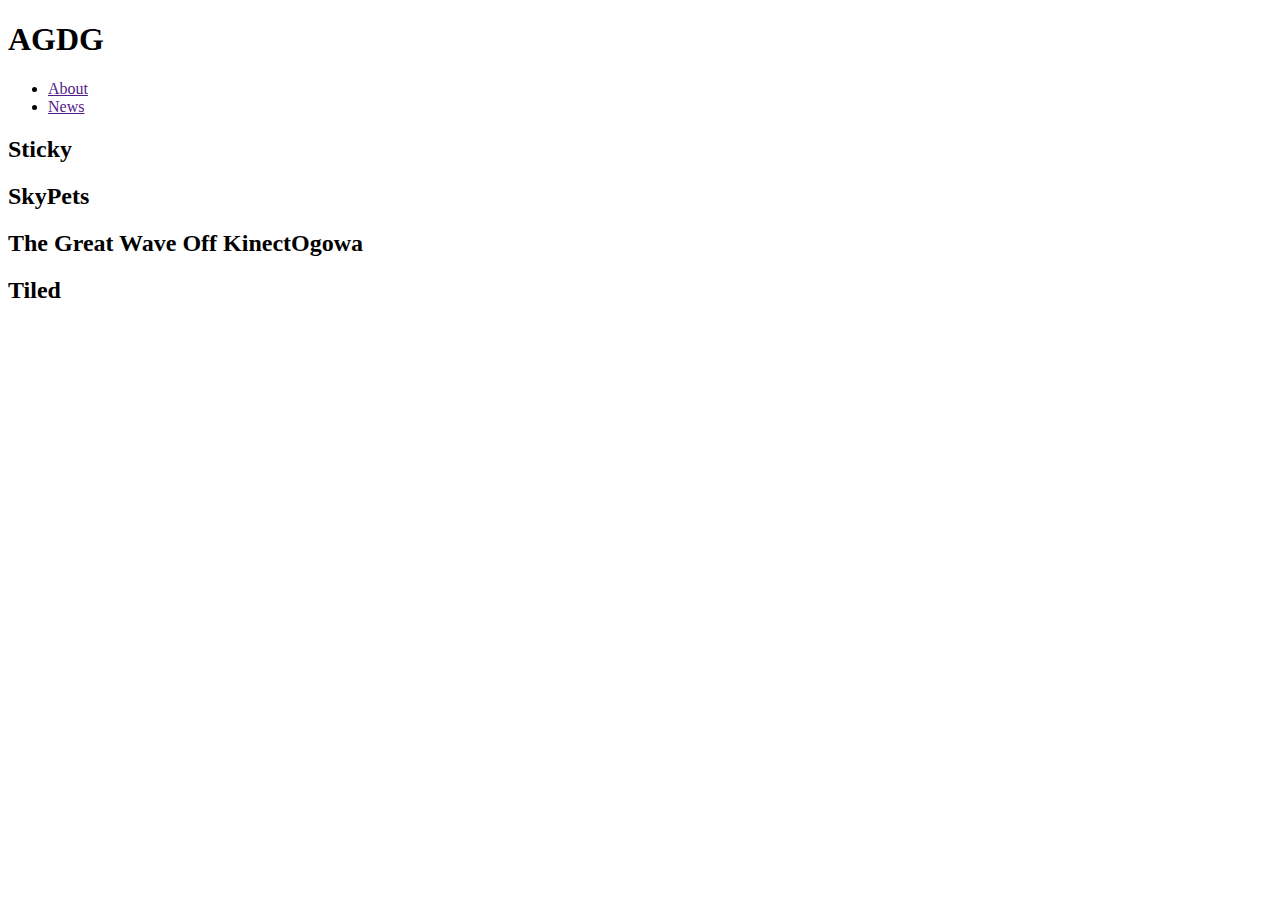
==== prototype/index.html @ 421bbc3a "prototype homepage" ====
<!DOCTYPE html>
<html>
<head>
	<meta charset="utf-8">
	<meta http-equiv="X-UA-Compatible" content="IE=edge">
	<title>AGDG</title>
	<link rel="stylesheet" href="">
</head>
<body>

<header id="header" class="">
	<h1>AGDG</h1>
	<nav>
	<ul>
		<li><a href="" title="">About</a></li>
		<li><a href="" title="">News</a></li>
	</ul>
</nav>
</header><!-- /header -->

<section>
	<article>
		<h2>Sticky</h2>
		<span class="recentlyfinished"></span>	
	</article>

	<article>
		<h2>SkyPets</h2>
		<span class="progress" data-percent="85"></span>	
	</article>

	<article>
		<h2>The Great Wave Off KinectOgowa</h2>
		<span class="progress"></span>	
	</article>

	<article>
		<h2>Tiled</h2>
		<span class="progress"></span>	
	</article>
</section>

</body>
</html>
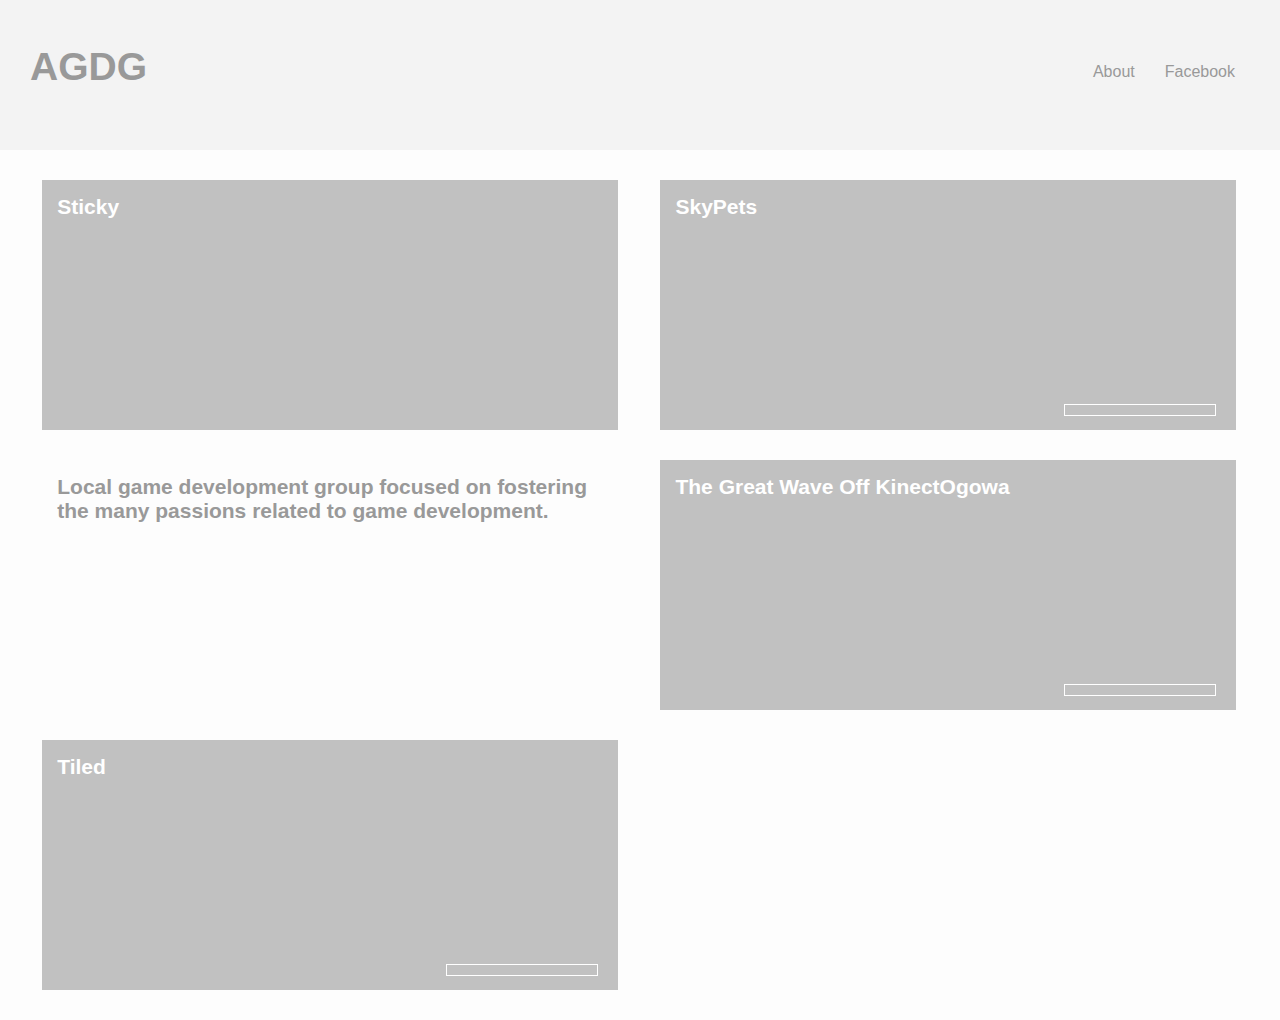
==== commit 8e774c0d: "added facebook link and space for info on homepage" ====
--- a/prototype/index.html
+++ b/prototype/index.html
@@ -4,39 +4,53 @@
 	<meta charset="utf-8">
 	<meta http-equiv="X-UA-Compatible" content="IE=edge">
 	<title>AGDG</title>
-	<link rel="stylesheet" href="">
+	<link rel="stylesheet" href="agdg.css">
 </head>
 <body>
 
 <header id="header" class="">
-	<h1>AGDG</h1>
+	<a href="index.html" title=""><h1>AGDG</h1></a>
 	<nav>
 	<ul>
-		<li><a href="" title="">About</a></li>
-		<li><a href="" title="">News</a></li>
+		<li><a href="about.html" title="">About</a></li>
+		<li><a href="https://www.facebook.com/groups/abqguild/" title="">Facebook</a></li>
 	</ul>
 </nav>
 </header><!-- /header -->
 
 <section>
 	<article>
-		<h2>Sticky</h2>
-		<span class="recentlyfinished"></span>	
+		<a href="sticky.html" title="">
+			<h2>Sticky</h2>
+			<span class="recentlyfinished"></span>
+		</a>
 	</article>
 
 	<article>
-		<h2>SkyPets</h2>
-		<span class="progress" data-percent="85"></span>	
+		<a href="skypets.html" title="">
+			<h2>SkyPets</h2>
+			<span class="progress" data-percent="90"></span>
+		</a>
+	</article>
+
+	<article class="aboutspace">
+		<a href="" title="">
+			<h2>Local game development group focused on fostering the many passions related to game development.</h2>
+		</a>
 	</article>
 
 	<article>
-		<h2>The Great Wave Off KinectOgowa</h2>
-		<span class="progress"></span>	
+		<a href="greatwaveoffkinectogowa.html" title="">
+			<h2>The Great Wave Off KinectOgowa</h2>
+			<span class="progress"></span>
+		</a>
 	</article>
 
 	<article>
-		<h2>Tiled</h2>
-		<span class="progress"></span>	
+		<a href="tiled.html" title="">
+			<h2>Tiled</h2>
+			<span class="progress"></span>
+		</a>
 	</article>
 </section>
 
--- a/prototype/agdg.css
+++ b/prototype/agdg.css
@@ -0,0 +1,140 @@
+body {
+
+	margin: 0;
+	padding: 0;
+	background: #fdfdfd;
+	font-family: sans-serif;
+
+}
+
+header {
+
+	background: #f3f3f3;
+	height: 150px;
+	margin-bottom: 30px;
+}
+
+nav {
+
+	margin: 33px 0 0;
+	padding: 30px;
+	float: right;
+
+}
+
+nav ul {
+
+	list-style-type: none;
+	margin: 0;
+	padding: 0;
+
+}
+
+nav ul li {
+
+	float: left;
+
+}
+
+article	{
+
+	margin: 0 0 30px 3.3%;
+	float: left;
+	background: url(http://placekitten.com/900/480) #c1c1c1;
+	width: 45%;
+	height: 250px;
+}
+
+.aboutspace {
+
+	background: none;
+
+}
+
+.aboutspace h2 {
+
+	color: #999;
+
+}
+
+h1 {
+
+	font-size: 39px;
+	margin: 0;
+	padding: 45px 30px 0;
+	color: #999;
+	float: left;
+
+}
+
+h2 {
+
+	font-size: 21px;
+	margin: 0;
+	padding: 15px;
+	color: white;
+
+}
+
+nav ul li a {
+
+	color: #999;
+	text-decoration: none;
+	margin: 0;
+	padding: 15px;
+
+}
+
+article a {
+
+	display: block;
+	height: 250px;
+	text-decoration: none;
+
+}
+
+article span.progress {
+
+	width: 150px;
+	height: 10px;
+	border: 1px solid #fff;
+	float: right;
+	margin: 170px 20px 0 0;
+
+}
+
+.detailedgame { width: 75%; margin: 0 10%; background: #f1f1f1; padding: 20px; height: auto; }
+.detailedgame h2 { margin: 0; padding: 0; color:  #565656; font-size: 48px; }
+
+.detailedgame .images { float: right;  }
+.detailedgame .images img { margin-left: 20px; }
+
+.detailedgame p { font-size: 21px; }
+
+.detailedgame .avatar { border: 4px solid black; background-color: #888; display: inline-block; width: 64px; height: 64px; }
+
+.detailedgame a { height: auto; display: inline; }
+
+
+.about article {
+
+	background: none;
+
+}
+
+.about h2 {
+
+	color: #999;
+}
+
+.about article a {
+	height: auto;
+	display: inline;
+}
+
+.about img {
+
+	width: 64px;
+	height: 64px;
+
+}
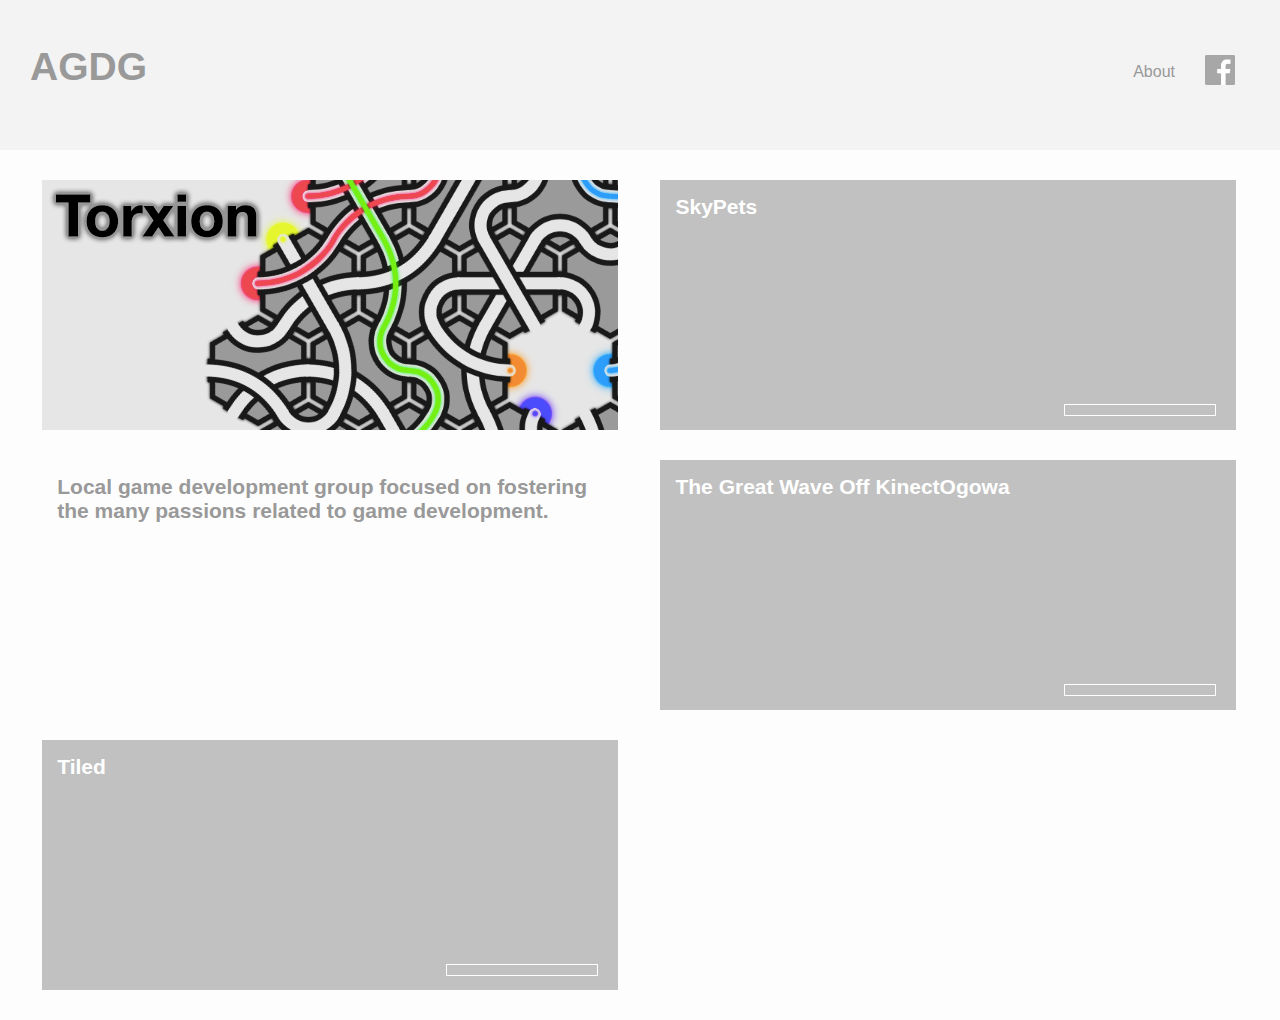
==== commit 177af69e: "added torsion, some avatars" ====
--- a/prototype/index.html
+++ b/prototype/index.html
@@ -13,15 +13,14 @@
 	<nav>
 	<ul>
 		<li><a href="about.html" title="">About</a></li>
-		<li><a href="https://www.facebook.com/groups/abqguild/" title="">Facebook</a></li>
+		<li style="margin-top:-8px"><a  href="https://www.facebook.com/groups/abqguild/" title=""><img src="fb-gray.png" width="30" height="30" /></a></li>
 	</ul>
 </nav>
 </header><!-- /header -->
 
 <section>
-	<article>
-		<a href="sticky.html" title="">
-			<h2>Sticky</h2>
+	<article style="background: url(torxion.png)">
+		<a href="torxion.html" title="">
 			<span class="recentlyfinished"></span>
 		</a>
 	</article>
--- a/prototype/agdg.css
+++ b/prototype/agdg.css
@@ -105,13 +105,15 @@
 
 .detailedgame { width: 75%; margin: 0 10%; background: #f1f1f1; padding: 20px; height: auto; }
 .detailedgame h2 { margin: 0; padding: 0; color:  #565656; font-size: 48px; }
+.detailedgame h3 { margin: 40px 0 5px; padding: 0;}
 
 .detailedgame .images { float: right;  }
 .detailedgame .images img { margin-left: 20px; }
 
 .detailedgame p { font-size: 21px; }
 
-.detailedgame .avatar { border: 4px solid black; background-color: #888; display: inline-block; width: 64px; height: 64px; }
+.detailedgame .avatar { border: 1px solid #ababab; background-color: #dedede; display: inline-block; width: 64px; height: 64px; }
+.detailedgame .avatar img { margin: 0; padding: 0; display: inline }
 
 .detailedgame a { height: auto; display: inline; }
 
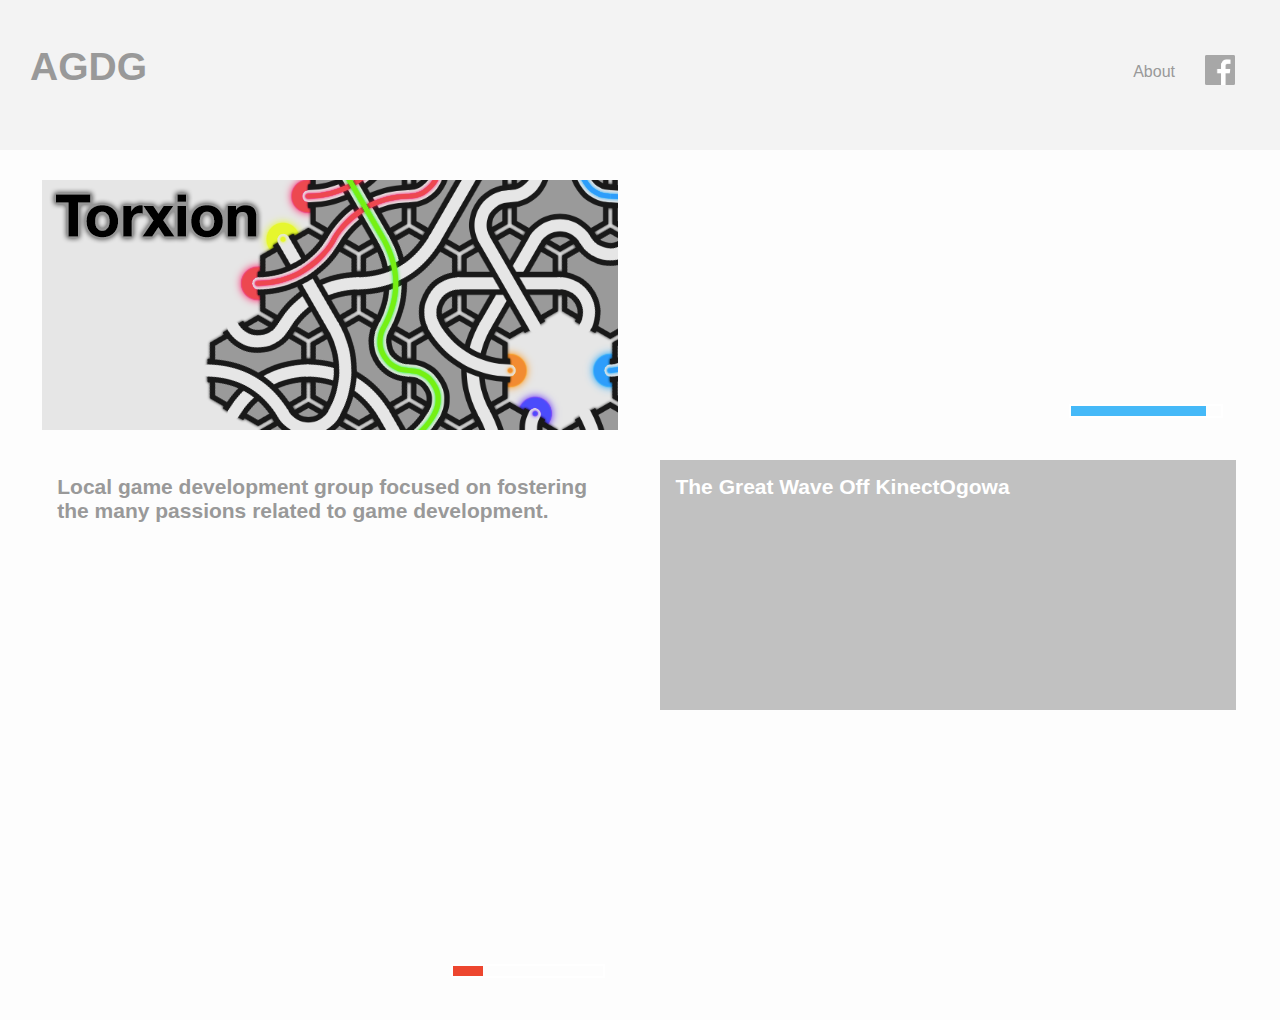
==== commit 91e72876: "bad implementation of process bars" ====
--- a/prototype/index.html
+++ b/prototype/index.html
@@ -25,10 +25,10 @@
 		</a>
 	</article>
 
-	<article>
+	<article style="background: url(skypets.png)">
 		<a href="skypets.html" title="">
-			<h2>SkyPets</h2>
-			<span class="progress" data-percent="90"></span>
+			<h2>&nbsp;</h2>
+			<span class="progress w90" id="skypetscolor"><bar /></span>
 		</a>
 	</article>
 
@@ -41,14 +41,21 @@
 	<article>
 		<a href="greatwaveoffkinectogowa.html" title="">
 			<h2>The Great Wave Off KinectOgowa</h2>
-			<span class="progress"></span>
+			<span class="recentlyfinished"></span>
 		</a>
 	</article>
 
-	<article>
-		<a href="tiled.html" title="">
-			<h2>Tiled</h2>
-			<span class="progress"></span>
+	<article style="background: url(stellar.png)">
+		<a href="stellar.html" title="">
+			<h2>&nbsp;</h2>
+			<span class="progress w20" id="stellarcolor"><bar /></span>
+		</a>
+	</article>
+
+	<article style="background: url(omfg.png) 50% 50%">
+		<a href="omfg.html" title="">
+			<h2>&nbsp;</h2>
+			<span class="recentlyfinished"></span>
 		</a>
 	</article>
 </section>
--- a/prototype/agdg.css
+++ b/prototype/agdg.css
@@ -97,11 +97,20 @@
 
 	width: 150px;
 	height: 10px;
-	border: 1px solid #fff;
+	border: 2px solid #fff;
 	float: right;
-	margin: 170px 20px 0 0;
+	margin: 170px 13px 0 0;
 
 }
+
+bar { display: block; height: 10px; float:left; }
+
+.w20 bar { width: 30px;  }
+.w90 bar { width: 135px; }
+
+#stellarcolor bar { background-color: #ed462F; }
+#skypetscolor bar { background-color: #45b9f8; }
+
 
 .detailedgame { width: 75%; margin: 0 10%; background: #f1f1f1; padding: 20px; height: auto; }
 .detailedgame h2 { margin: 0; padding: 0; color:  #565656; font-size: 48px; }
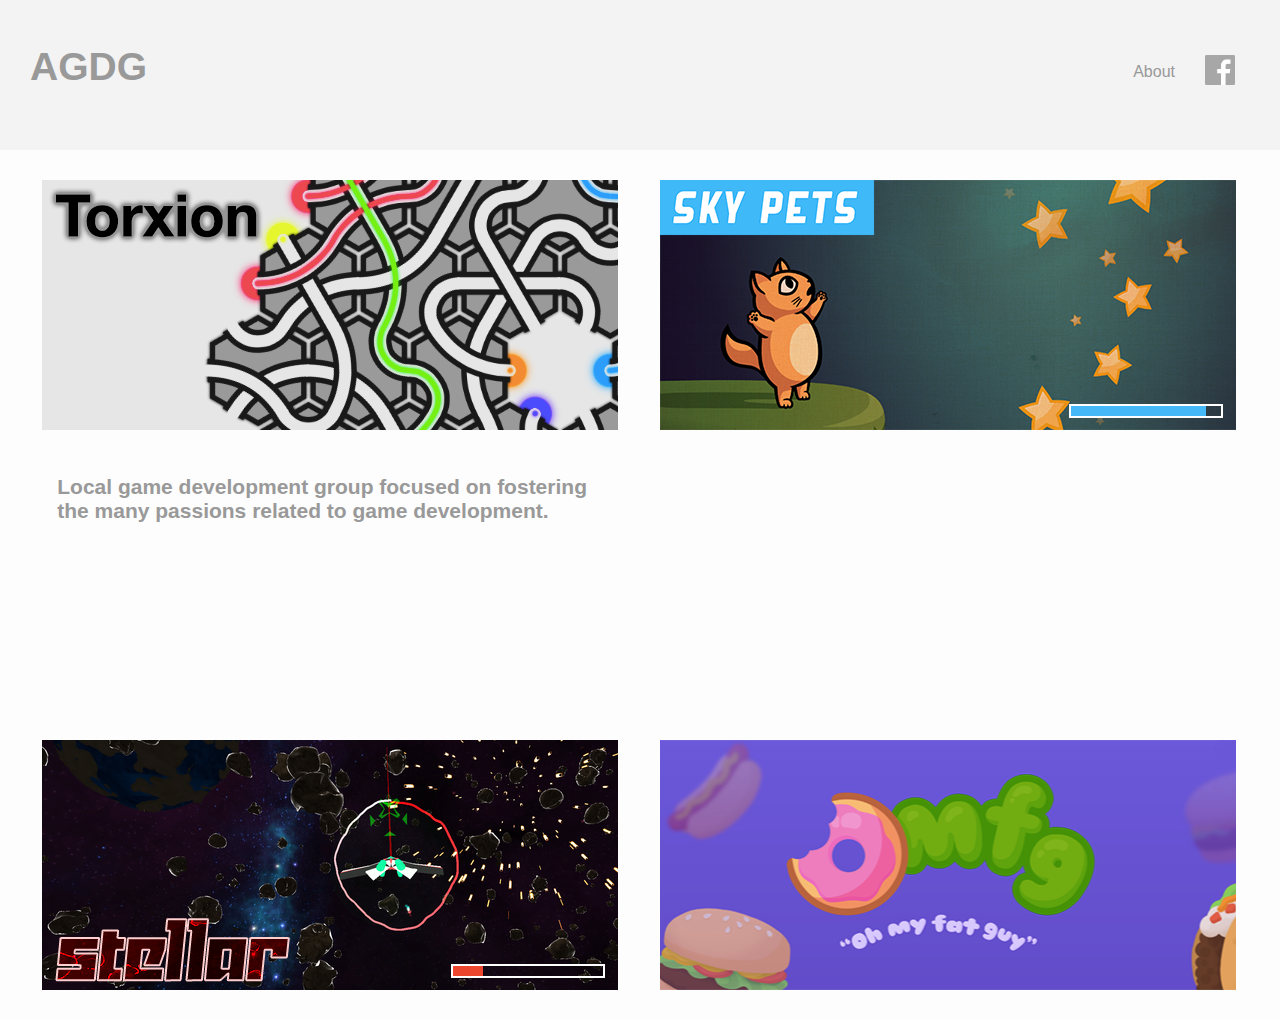
==== commit d36a58a8: "merge" ====
--- a/prototype/index.html
+++ b/prototype/index.html
@@ -38,9 +38,8 @@
 		</a>
 	</article>
 
-	<article>
-		<a href="greatwaveoffkinectogowa.html" title="">
-			<h2>The Great Wave Off KinectOgowa</h2>
+	<article style="background: url(kinectogawa.png)">
+		<a href="kinectogawa.html" title="">
 			<span class="recentlyfinished"></span>
 		</a>
 	</article>
@@ -61,4 +60,4 @@
 </section>
 
 </body>
-</html>+</html>
--- a/prototype/agdg.css
+++ b/prototype/agdg.css
@@ -113,11 +113,12 @@
 
 
 .detailedgame { width: 75%; margin: 0 10%; background: #f1f1f1; padding: 20px; height: auto; }
-.detailedgame h2 { margin: 0; padding: 0; color:  #565656; font-size: 48px; }
+.detailedgame h2 { margin: 0 0 20px 0; padding: 0; color:  #565656; font-size: 48px; }
 .detailedgame h3 { margin: 40px 0 5px; padding: 0;}
 
 .detailedgame .images { float: right;  }
 .detailedgame .images img { margin-left: 20px; }
+.detailedgame .images div { margin-left: 20px; }
 
 .detailedgame p { font-size: 21px; }
 
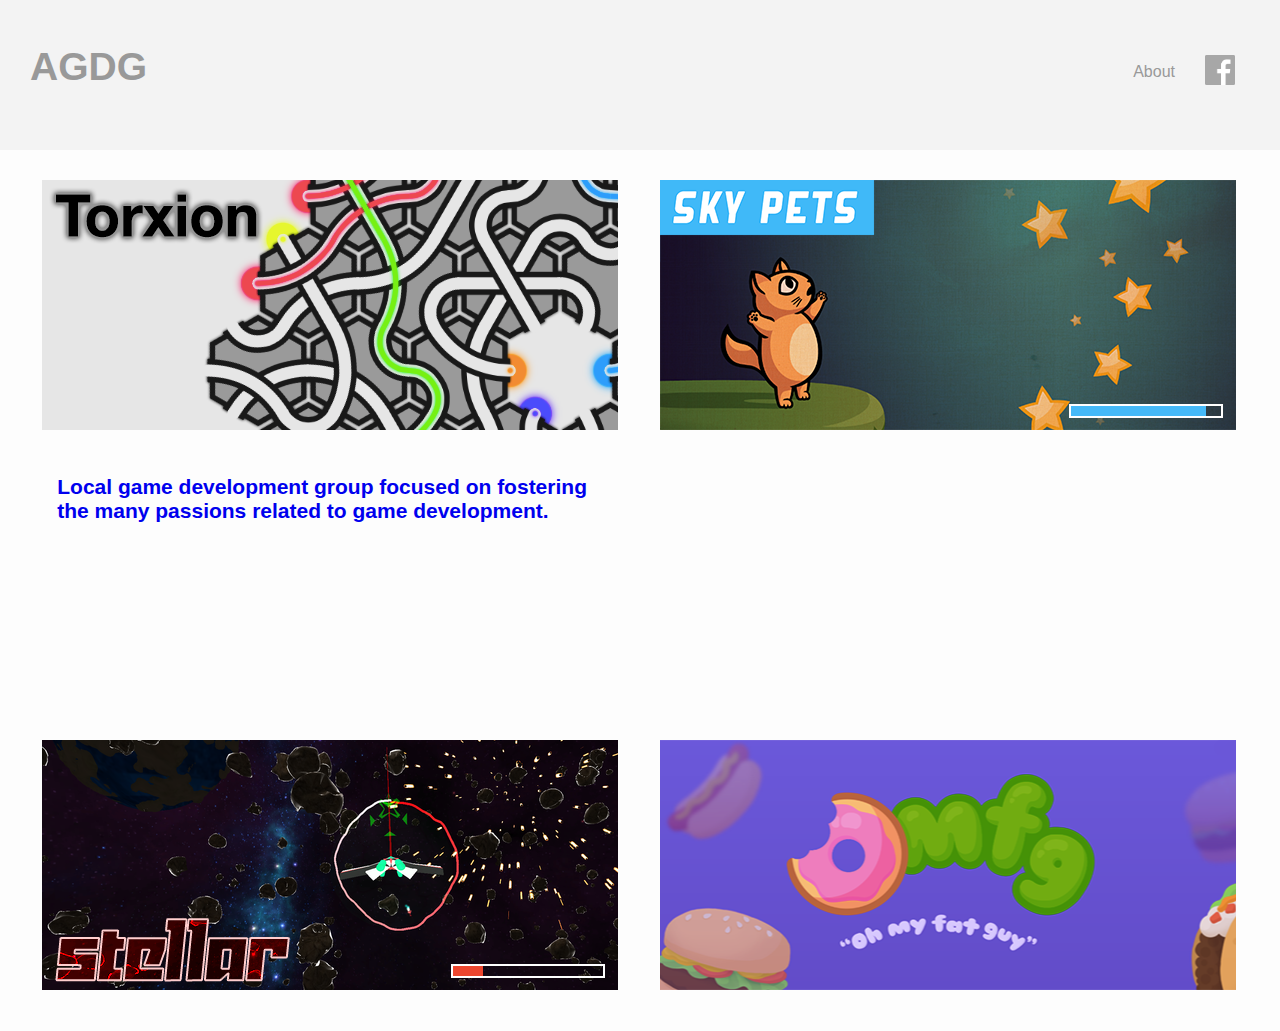
==== commit 3b446061: "fixed link" ====
--- a/prototype/index.html
+++ b/prototype/index.html
@@ -33,9 +33,8 @@
 	</article>
 
 	<article class="aboutspace">
-		<a href="" title="">
-			<h2>Local game development group focused on fostering the many passions related to game development.</h2>
-		</a>
+		<h2><a href="about.html">Local game development group focused on fostering the many passions related to game development.</a></h2>
+		<h3 class="ridebottomright">6:30 pm Tuesday @ <a href="http://levitated.guru/" class="link"> Levitated.</a></h3>
 	</article>
 
 	<article style="background: url(kinectogawa.png)">
@@ -57,6 +56,7 @@
 			<span class="recentlyfinished"></span>
 		</a>
 	</article>
+
 </section>
 
 </body>
